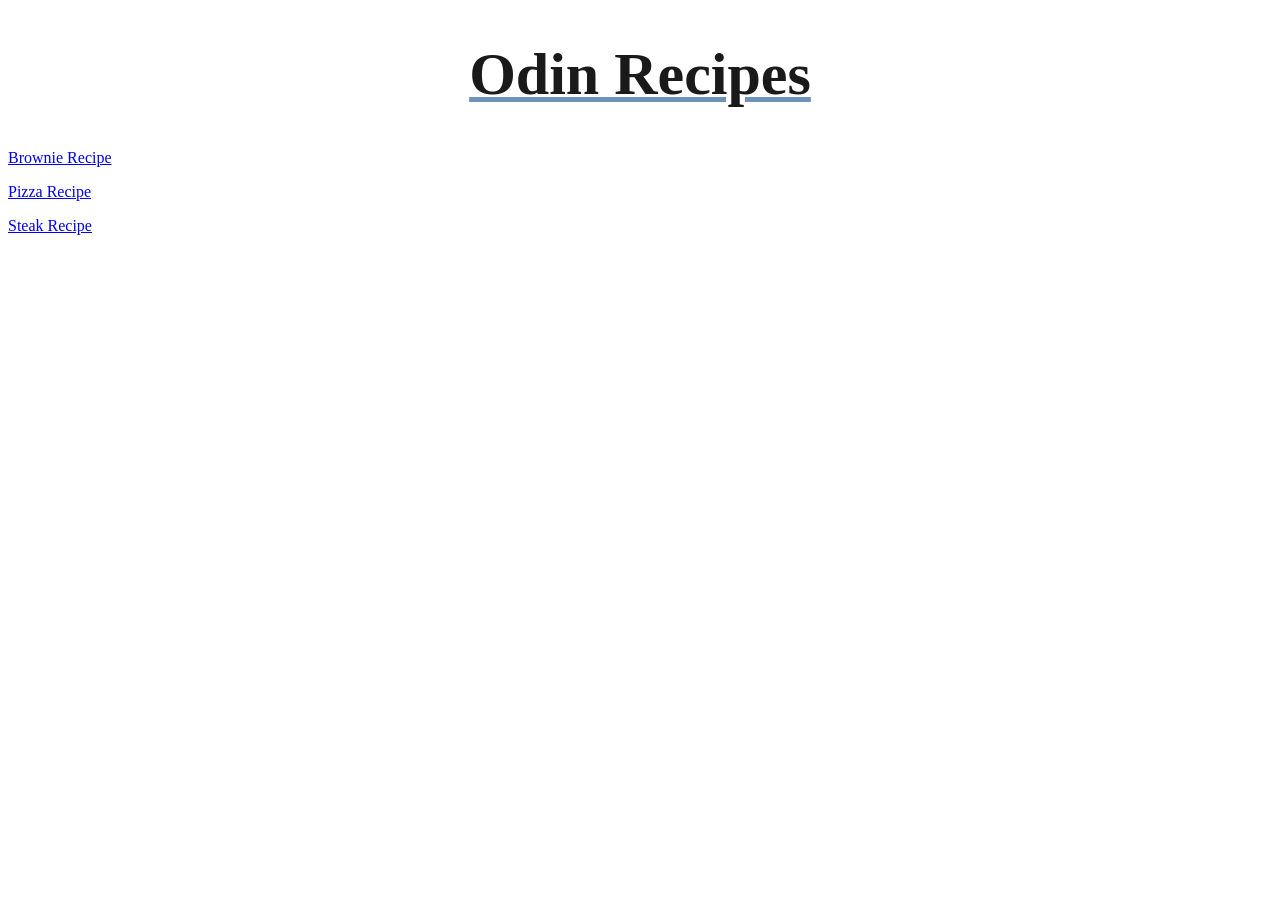
==== index.html @ 3d43b1f0 "style main heading" ====
<!doctype html>
<html lang="en">
  <head>
    <meta charset="UTF-8" />
    <meta name="viewport" content="width=device-width, initial-scale=1.0" />
    <link rel="stylesheet" href="styles.css" />
    <title>Odin Recipes</title>
  </head>
  <body>
    <h1 class="mainheading">Odin Recipes</h1>
    <p>
      <a class="link" href="recipes/brownie.html" target="_blank"
        >Brownie Recipe</a
      >
    </p>
    <p>
      <a class="link" href="recipes/pizza.html" target="_blank">Pizza Recipe</a>
    </p>
    <p>
      <a class="link" href="recipes/steak.html" target="_blank">Steak Recipe</a>
    </p>
  </body>
</html>
---- styles.css ----
.mainheading {
  font-family: Garamond;
  text-align: center;
  font-size: 60px;
  text-decoration: underline #6f92bd 5px;
  color: #1a1a1a;
}
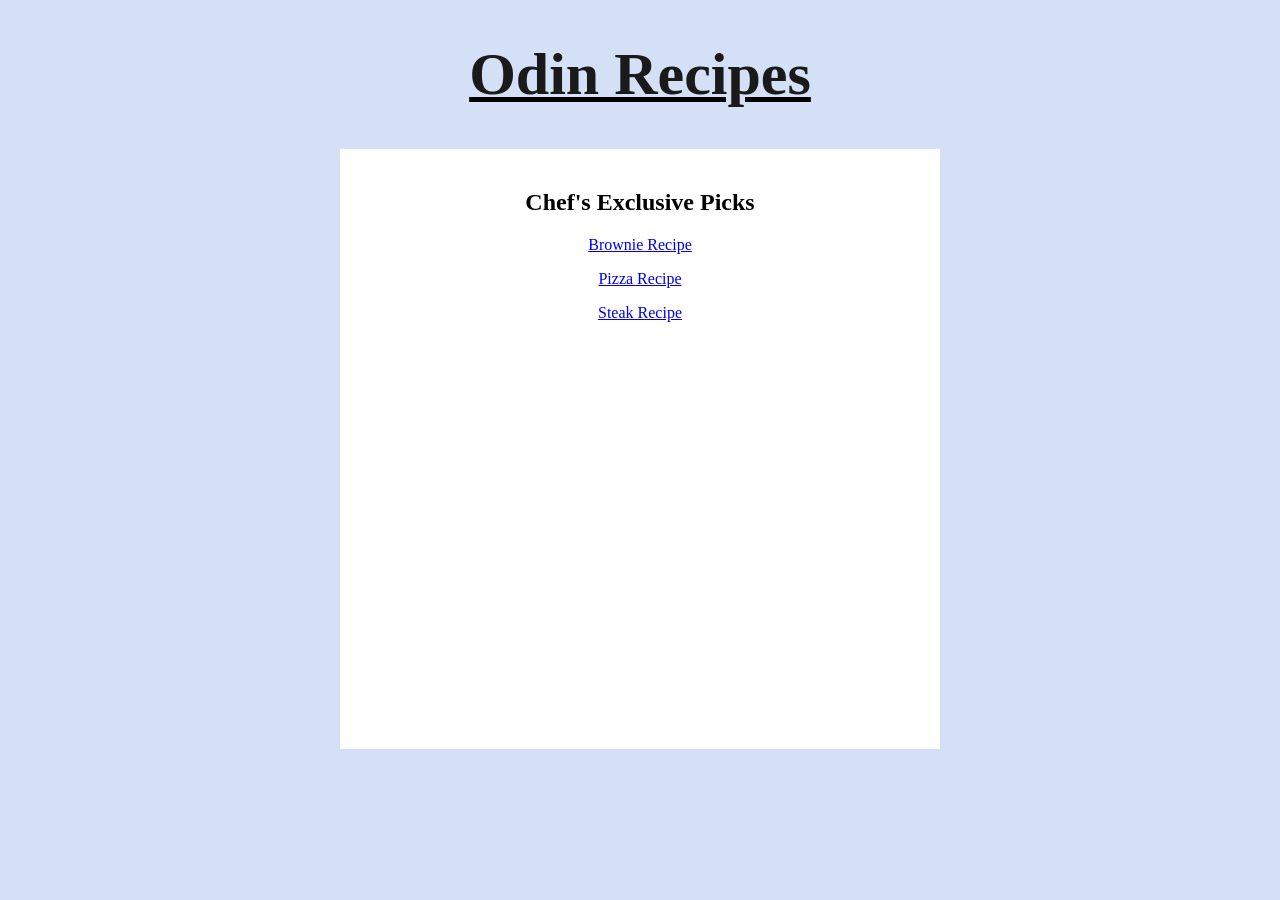
==== commit b2760ee9: "add card to index" ====
--- a/index.html
+++ b/index.html
@@ -8,16 +8,23 @@
   </head>
   <body>
     <h1 class="mainheading">Odin Recipes</h1>
-    <p>
-      <a class="link" href="recipes/brownie.html" target="_blank"
-        >Brownie Recipe</a
-      >
-    </p>
-    <p>
-      <a class="link" href="recipes/pizza.html" target="_blank">Pizza Recipe</a>
-    </p>
-    <p>
-      <a class="link" href="recipes/steak.html" target="_blank">Steak Recipe</a>
-    </p>
+    <div class="card">
+      <h2>Chef's Exclusive Picks</h2>
+      <p>
+        <a class="link" href="recipes/brownie.html" target="_blank"
+          >Brownie Recipe</a
+        >
+      </p>
+      <p>
+        <a class="link" href="recipes/pizza.html" target="_blank"
+          >Pizza Recipe</a
+        >
+      </p>
+      <p>
+        <a class="link" href="recipes/steak.html" target="_blank"
+          >Steak Recipe</a
+        >
+      </p>
+    </div>
   </body>
 </html>
--- a/styles.css
+++ b/styles.css
@@ -2,6 +2,22 @@
   font-family: Garamond;
   text-align: center;
   font-size: 60px;
-  text-decoration: underline #6f92bd 5px;
+  text-decoration: underline black 5px;
   color: #1a1a1a;
 }
+
+body {
+  background-color: #d3e0f5;
+}
+
+.card {
+  margin: 0 auto;
+  margin-top: 20px;
+  margin-bottom: 20px;
+  background-color: white;
+  text-align: center;
+  padding: 20px;
+  box-sizing: border-box;
+  width: 600px;
+  height: 600px;
+}
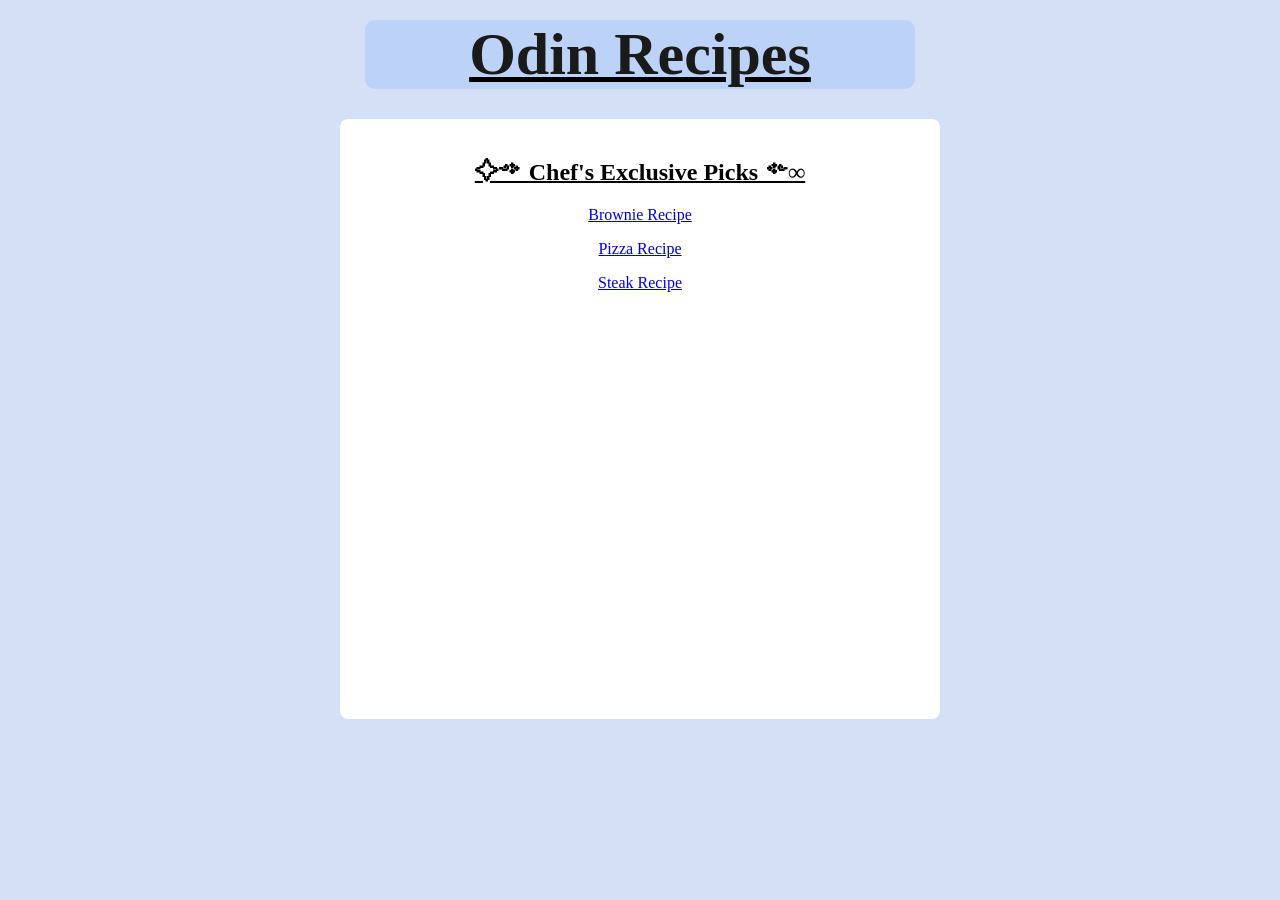
==== commit 54b8569b: "add more css styling to index" ====
--- a/index.html
+++ b/index.html
@@ -9,7 +9,7 @@
   <body>
     <h1 class="mainheading">Odin Recipes</h1>
     <div class="card">
-      <h2>Chef's Exclusive Picks</h2>
+      <h2 id="Cardheading">✧༺ Chef's Exclusive Picks ༻∞</h2>
       <p>
         <a class="link" href="recipes/brownie.html" target="_blank"
           >Brownie Recipe</a
--- a/styles.css
+++ b/styles.css
@@ -4,6 +4,12 @@
   font-size: 60px;
   text-decoration: underline black 5px;
   color: #1a1a1a;
+  background-color: #bcd3f7;
+  box-sizing: border-box;
+  width: 550px;
+  margin: 0 auto;
+  margin-top: 20px;
+  border-radius: 10px;
 }
 
 body {
@@ -12,7 +18,7 @@
 
 .card {
   margin: 0 auto;
-  margin-top: 20px;
+  margin-top: 30px;
   margin-bottom: 20px;
   background-color: white;
   text-align: center;
@@ -20,4 +26,9 @@
   box-sizing: border-box;
   width: 600px;
   height: 600px;
+  border-radius: 8px;
 }
+
+#Cardheading {
+  text-decoration: underline black 2px;
+}
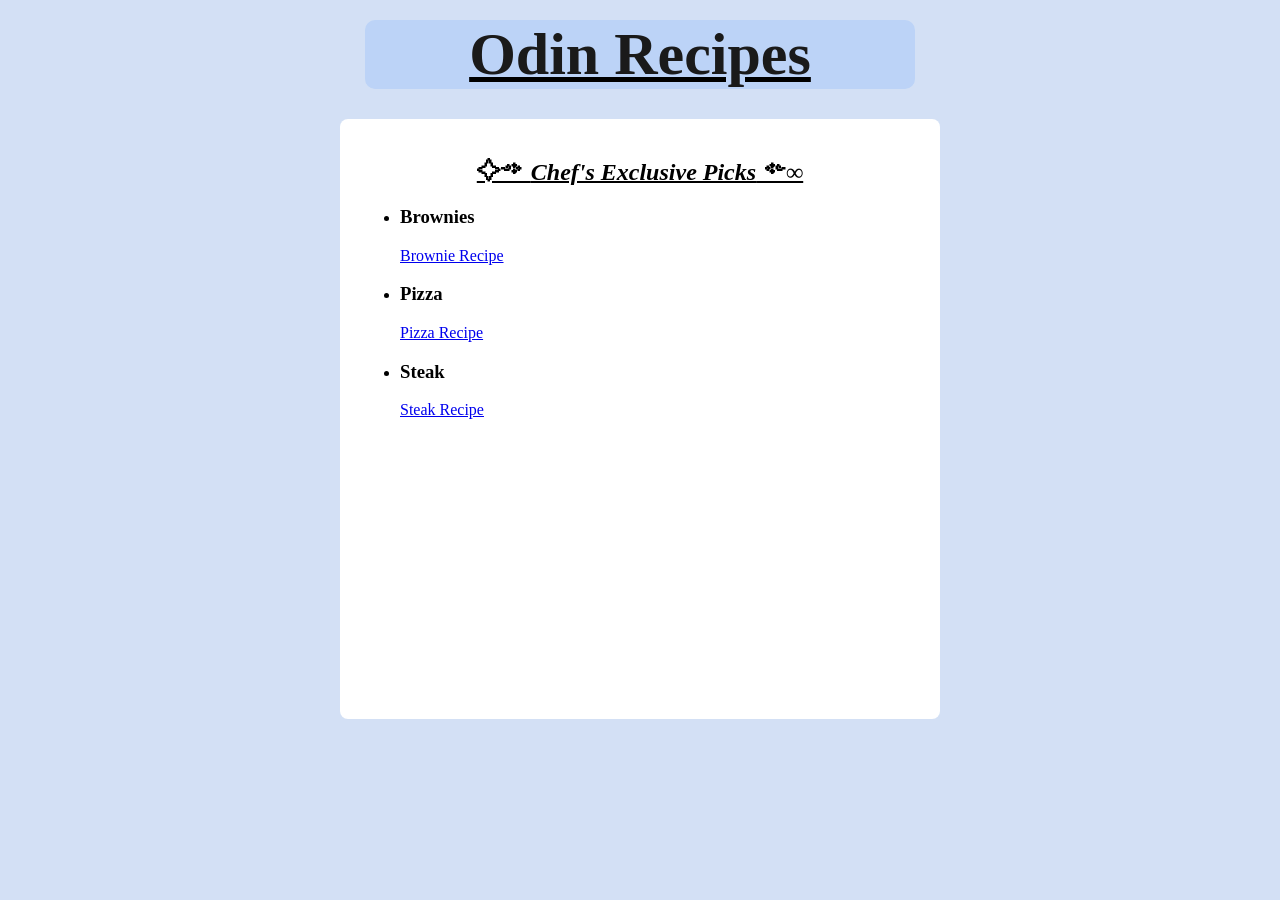
==== commit 4ad50783: "add links to index as list" ====
--- a/index.html
+++ b/index.html
@@ -9,22 +9,28 @@
   <body>
     <h1 class="mainheading">Odin Recipes</h1>
     <div class="card">
-      <h2 id="Cardheading">✧༺ Chef's Exclusive Picks ༻∞</h2>
-      <p>
-        <a class="link" href="recipes/brownie.html" target="_blank"
-          >Brownie Recipe</a
-        >
-      </p>
-      <p>
-        <a class="link" href="recipes/pizza.html" target="_blank"
-          >Pizza Recipe</a
-        >
-      </p>
-      <p>
-        <a class="link" href="recipes/steak.html" target="_blank"
-          >Steak Recipe</a
-        >
-      </p>
+      <h2 id="Cardheading">✧༺ <em>Chef's Exclusive Picks</em> ༻∞</h2>
+      <p></p>
+      <ul class="list">
+        <li>
+          <h3>Brownies</h3>
+          <a class="link" href="recipes/brownie.html" target="_blank"
+            >Brownie Recipe</a
+          >
+        </li>
+        <li>
+          <h3>Pizza</h3>
+          <a class="link" href="recipes/pizza.html" target="_blank"
+            >Pizza Recipe</a
+          >
+        </li>
+        <li>
+          <h3>Steak</h3>
+          <a class="link" href="recipes/steak.html" target="_blank"
+            >Steak Recipe</a
+          >
+        </li>
+      </ul>
     </div>
   </body>
 </html>
--- a/styles.css
+++ b/styles.css
@@ -32,3 +32,7 @@
 #Cardheading {
   text-decoration: underline black 2px;
 }
+
+.list {
+  text-align: left;
+}
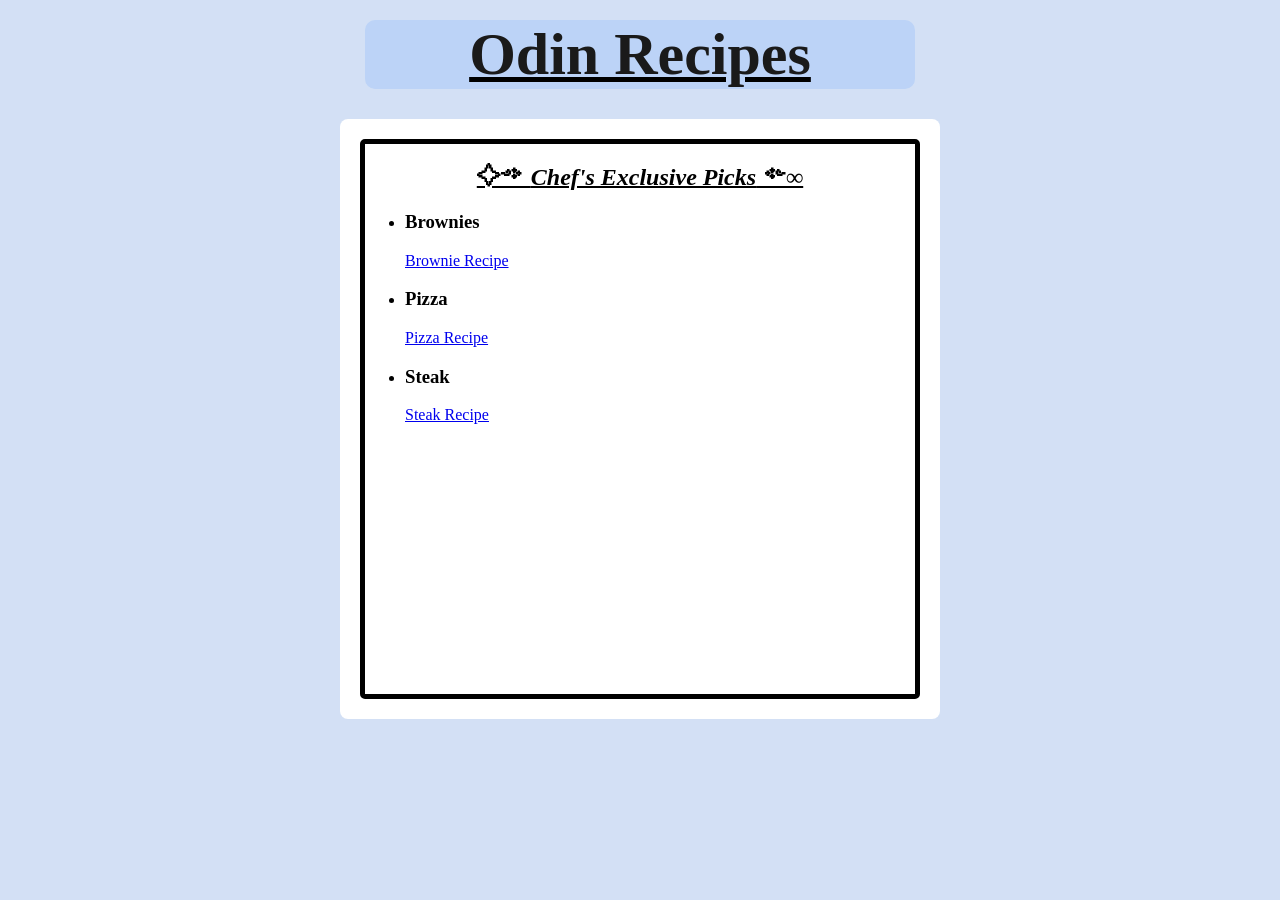
==== commit aad8c4e3: "add border to index" ====
--- a/index.html
+++ b/index.html
@@ -9,26 +9,28 @@
   <body>
     <h1 class="mainheading">Odin Recipes</h1>
     <div class="card">
-      <h2 id="Cardheading">✧༺ <em>Chef's Exclusive Picks</em> ༻∞</h2>
-      <p></p>
-      <ul class="list">
-        <li>
-          <h3>Brownies</h3>
-          <a class="link" href="recipes/brownie.html" target="_blank"
-            >Brownie Recipe</a
-          >
-        </li>
-        <li>
-          <h3>Pizza</h3>
-          <a class="link" href="recipes/pizza.html" target="_blank"
-            >Pizza Recipe</a
-          >
-        </li>
-        <li>
-          <h3>Steak</h3>
-          <a class="link" href="recipes/steak.html" target="_blank"
-            >Steak Recipe</a
-          >
+      <div class="border">
+        <h2 id="Cardheading">✧༺ <em>Chef's Exclusive Picks</em> ༻∞</h2>
+        <p></p>
+        <ul class="list">
+          <li>
+            <h3>Brownies</h3>
+            <a class="link" href="recipes/brownie.html" target="_blank"
+              >Brownie Recipe</a
+            >
+          </li>
+          <li>
+            <h3>Pizza</h3>
+            <a class="link" href="recipes/pizza.html" target="_blank"
+              >Pizza Recipe</a
+            >
+          </li>
+          <li>
+            <h3>Steak</h3>
+            <a class="link" href="recipes/steak.html" target="_blank"
+              >Steak Recipe</a
+            >
+        </div>
         </li>
       </ul>
     </div>
--- a/styles.css
+++ b/styles.css
@@ -33,6 +33,14 @@
   text-decoration: underline black 2px;
 }
 
+.border {
+  border: 5px solid black;
+  background-color: white;
+  box-sizing: border-box;
+  height: 560px;
+  border-radius: 5px;
+}
+
 .list {
   text-align: left;
 }
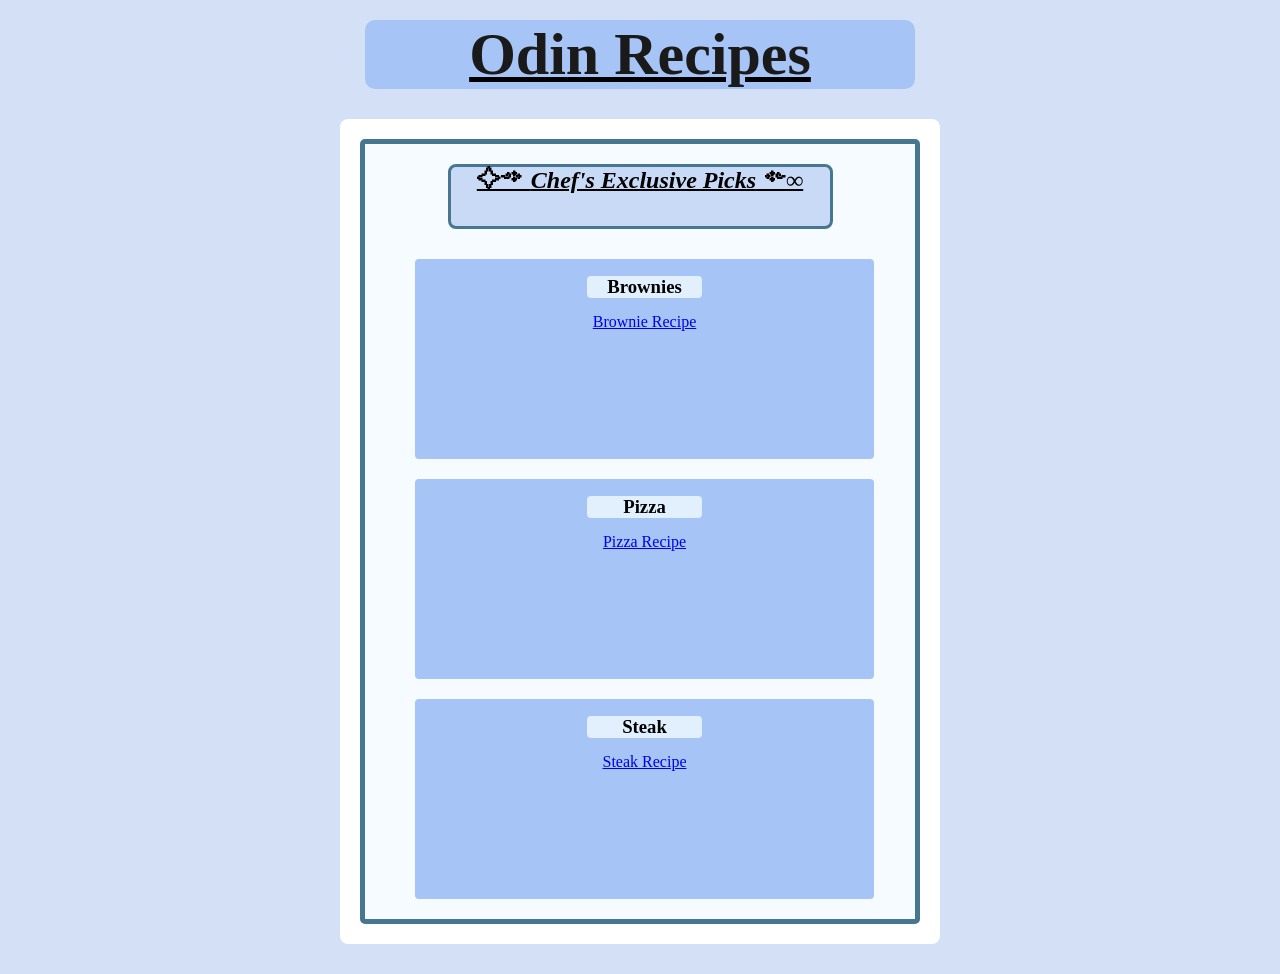
==== commit b2149c8a: "add template for recipe in index" ====
--- a/index.html
+++ b/index.html
@@ -12,21 +12,21 @@
       <div class="border">
         <h2 id="Cardheading">✧༺ <em>Chef's Exclusive Picks</em> ༻∞</h2>
         <p></p>
-        <ul class="list">
-          <li>
-            <h3>Brownies</h3>
+        <ul>
+          <li class= "listitem">
+            <h3 class="recipe-heading">Brownies</h3>
             <a class="link" href="recipes/brownie.html" target="_blank"
               >Brownie Recipe</a
             >
           </li>
-          <li>
-            <h3>Pizza</h3>
+          <li class="listitem">
+            <h3 class="recipe-heading">Pizza</h3>
             <a class="link" href="recipes/pizza.html" target="_blank"
               >Pizza Recipe</a
             >
           </li>
-          <li>
-            <h3>Steak</h3>
+          <li class="listitem">
+            <h3 class="recipe-heading">Steak</h3>
             <a class="link" href="recipes/steak.html" target="_blank"
               >Steak Recipe</a
             >
--- a/styles.css
+++ b/styles.css
@@ -4,7 +4,7 @@
   font-size: 60px;
   text-decoration: underline black 5px;
   color: #1a1a1a;
-  background-color: #bcd3f7;
+  background-color: #a6c4f6;
   box-sizing: border-box;
   width: 550px;
   margin: 0 auto;
@@ -19,28 +19,62 @@
 .card {
   margin: 0 auto;
   margin-top: 30px;
-  margin-bottom: 20px;
+  margin-bottom: 30px;
   background-color: white;
   text-align: center;
   padding: 20px;
   box-sizing: border-box;
   width: 600px;
-  height: 600px;
+  height: auto;
   border-radius: 8px;
 }
 
 #Cardheading {
   text-decoration: underline black 2px;
+  display: block;
+  background-color: #c8daf6;
+  box-sizing: border-box;
+  text-align: center;
+  width: 70%;
+  margin: 0 auto;
+  margin-top: 20px;
+  margin-bottom: 30px;
+  border-radius: 8px;
+  border: 3px solid rgb(71, 119, 144);
+  height: 65px;
 }
 
 .border {
-  border: 5px solid black;
-  background-color: white;
+  border: 5px solid rgb(71, 119, 144);
+  width: 100%;
+  margin: 0 auto;
+  background-color: #f6fbff;
   box-sizing: border-box;
-  height: 560px;
+  height: auto;
   border-radius: 5px;
 }
 
-.list {
-  text-align: left;
+.listitem {
+  display: block;
+  text-align: center;
+  box-sizing: border-box;
+  width: 90%;
+  height: 200px;
+  margin: 0 auto;
+  background-color: #a6c4f6;
+  margin-bottom: 20px;
+  padding-top: 2px;
+  margin-left: 10px;
+  border-radius: 4px;
 }
+
+.recipe-heading {
+  display: block;
+  background-color: rgb(226, 240, 253);
+  width: 25%;
+  height: auto;
+  margin: 0 auto;
+  margin-top: 15px;
+  margin-bottom: 15px;
+  border-radius: 4px;
+}
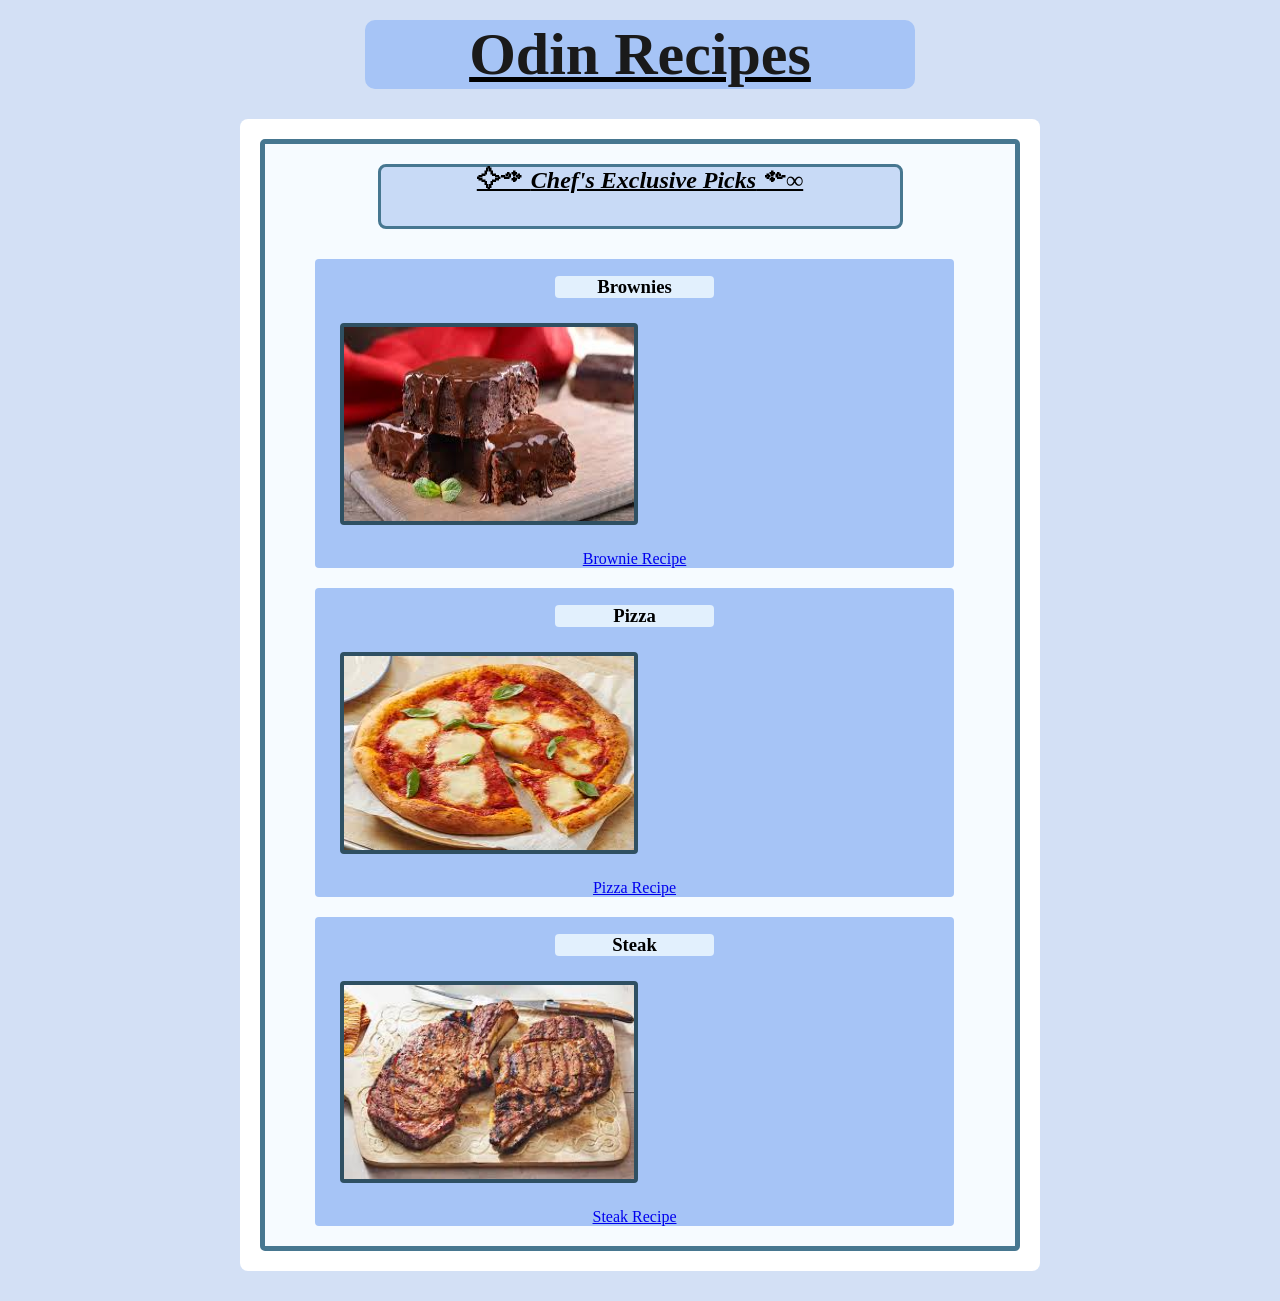
==== commit bc04341f: "add images to index" ====
--- a/index.html
+++ b/index.html
@@ -15,18 +15,21 @@
         <ul>
           <li class= "listitem">
             <h3 class="recipe-heading">Brownies</h3>
+            <img class="image" src="img/indexbrownie.jpeg">
             <a class="link" href="recipes/brownie.html" target="_blank"
               >Brownie Recipe</a
             >
           </li>
           <li class="listitem">
             <h3 class="recipe-heading">Pizza</h3>
+            <img class="image" src="img/indexpizza.jpeg">
             <a class="link" href="recipes/pizza.html" target="_blank"
               >Pizza Recipe</a
             >
           </li>
           <li class="listitem">
             <h3 class="recipe-heading">Steak</h3>
+            <img class="image" src="img/indexsteak.jpeg">
             <a class="link" href="recipes/steak.html" target="_blank"
               >Steak Recipe</a
             >
--- a/styles.css
+++ b/styles.css
@@ -24,7 +24,7 @@
   text-align: center;
   padding: 20px;
   box-sizing: border-box;
-  width: 600px;
+  width: 800px;
   height: auto;
   border-radius: 8px;
 }
@@ -59,7 +59,7 @@
   text-align: center;
   box-sizing: border-box;
   width: 90%;
-  height: 200px;
+  height: auto;
   margin: 0 auto;
   background-color: #a6c4f6;
   margin-bottom: 20px;
@@ -72,9 +72,17 @@
   display: block;
   background-color: rgb(226, 240, 253);
   width: 25%;
-  height: auto;
   margin: 0 auto;
   margin-top: 15px;
   margin-bottom: 15px;
   border-radius: 4px;
 }
+
+.image {
+  display: block;
+  height: 194px;
+  width: 290px;
+  margin: 25px;
+  border: 4px solid rgb(47, 80, 98);
+  border-radius: 4px;
+}
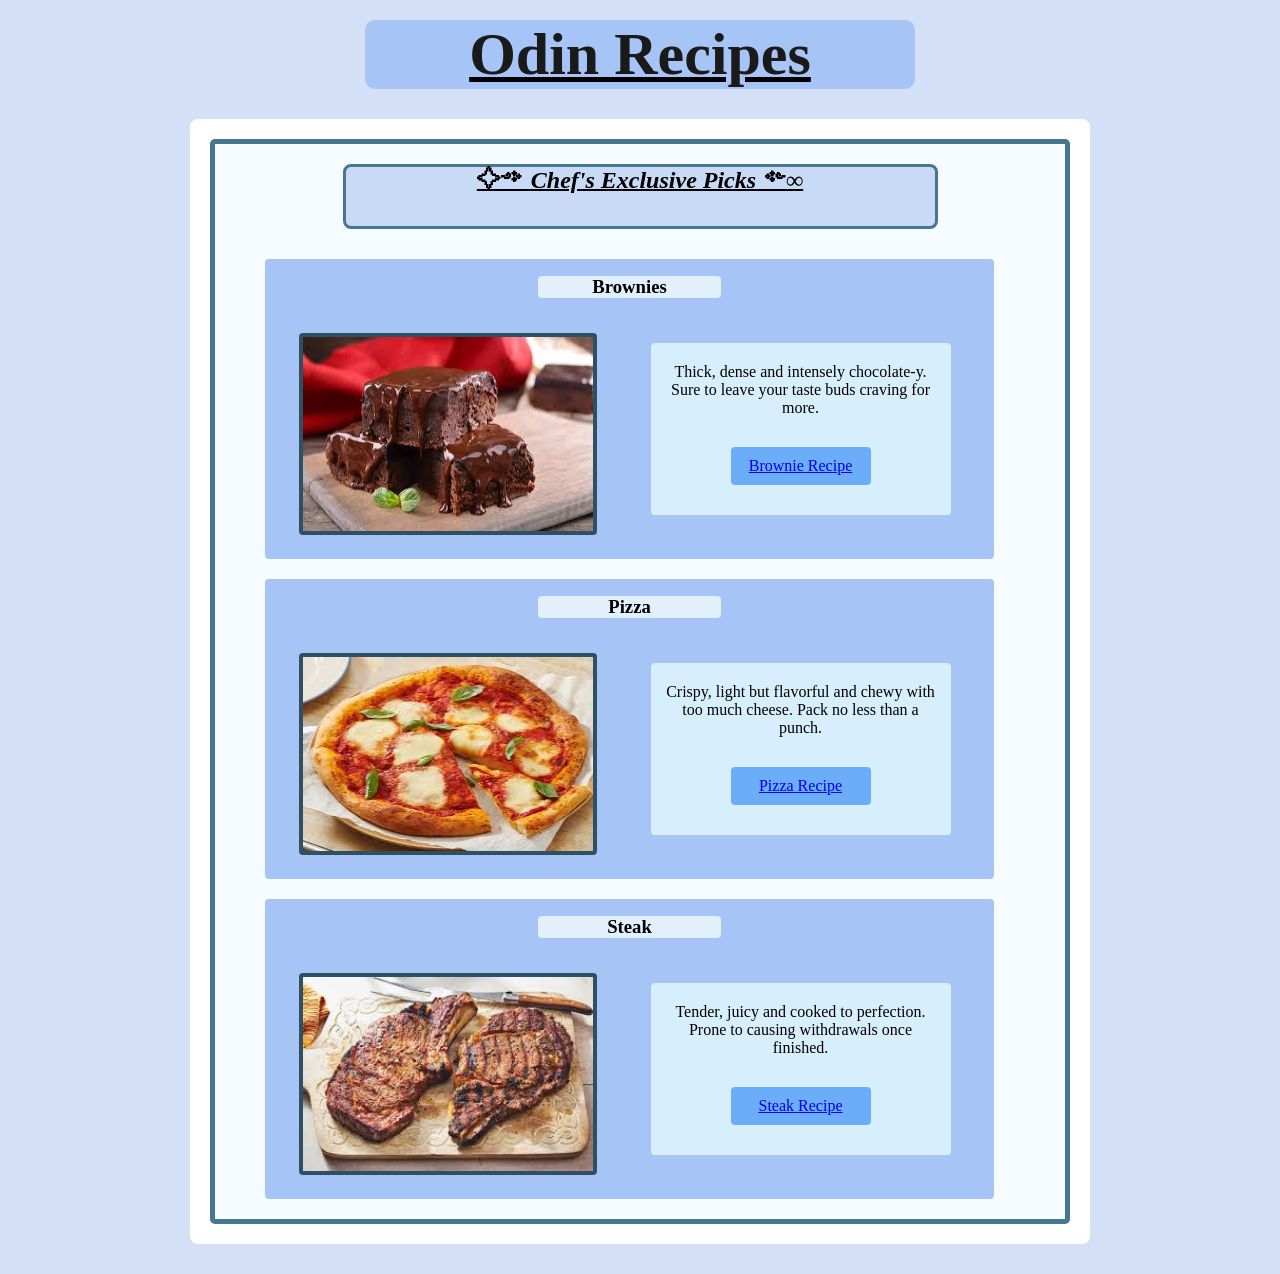
==== commit 63529444: "add psuedobuttons and recipe descriptions to index" ====
--- a/index.html
+++ b/index.html
@@ -16,23 +16,29 @@
           <li class= "listitem">
             <h3 class="recipe-heading">Brownies</h3>
             <img class="image" src="img/indexbrownie.jpeg">
-            <a class="link" href="recipes/brownie.html" target="_blank"
-              >Brownie Recipe</a
-            >
+            <p class="recipe-info">Thick, dense and intensely chocolate-y. Sure to leave your taste buds craving for more. 
+              <a class="link" href="recipes/brownie.html" target="_blank"
+                >Brownie Recipe</a
+              >
+            </p>
           </li>
           <li class="listitem">
             <h3 class="recipe-heading">Pizza</h3>
             <img class="image" src="img/indexpizza.jpeg">
-            <a class="link" href="recipes/pizza.html" target="_blank"
-              >Pizza Recipe</a
-            >
+            <p class="recipe-info">Crispy, light but flavorful and chewy with too much cheese. Pack no less than a punch. 
+              <a class="link" href="recipes/pizza.html" target="_blank"
+                >Pizza Recipe</a
+              >
+            </p>
           </li>
           <li class="listitem">
             <h3 class="recipe-heading">Steak</h3>
             <img class="image" src="img/indexsteak.jpeg">
-            <a class="link" href="recipes/steak.html" target="_blank"
-              >Steak Recipe</a
-            >
+            <p class="recipe-info">Tender, juicy and cooked to perfection. Prone to causing withdrawals once finished. 
+              <a class="link" href="recipes/steak.html" target="_blank"
+                >Steak Recipe</a
+              >
+            </p>
         </div>
         </li>
       </ul>
--- a/styles.css
+++ b/styles.css
@@ -21,10 +21,10 @@
   margin-top: 30px;
   margin-bottom: 30px;
   background-color: white;
-  text-align: center;
+  text-align: left;
   padding: 20px;
   box-sizing: border-box;
-  width: 800px;
+  width: 900px;
   height: auto;
   border-radius: 8px;
 }
@@ -48,6 +48,7 @@
   border: 5px solid rgb(71, 119, 144);
   width: 100%;
   margin: 0 auto;
+  text-align: left;
   background-color: #f6fbff;
   box-sizing: border-box;
   height: auto;
@@ -79,10 +80,38 @@
 }
 
 .image {
-  display: block;
+  display: inline-block;
   height: 194px;
   width: 290px;
-  margin: 25px;
+  margin: 20px;
   border: 4px solid rgb(47, 80, 98);
   border-radius: 4px;
 }
+
+.recipe-info {
+  display: inline-block;
+  box-sizing: border-box;
+  padding: 10px;
+  padding-top: 20px;
+  background-color: rgb(215, 239, 252);
+  vertical-align: top;
+  margin: 30px;
+  width: 300px;
+  border-radius: 4px;
+}
+
+.link {
+  background-color: rgb(107, 173, 248);
+  margin: 0 auto;
+  margin-top: 30px;
+  margin-bottom: 20px;
+  width: 120px;
+  display: block;
+  padding: 10px;
+  border-radius: 4px;
+  transition-duration: 0.2s;
+}
+
+.link:hover {
+  background-color: #86b0f8;
+}
